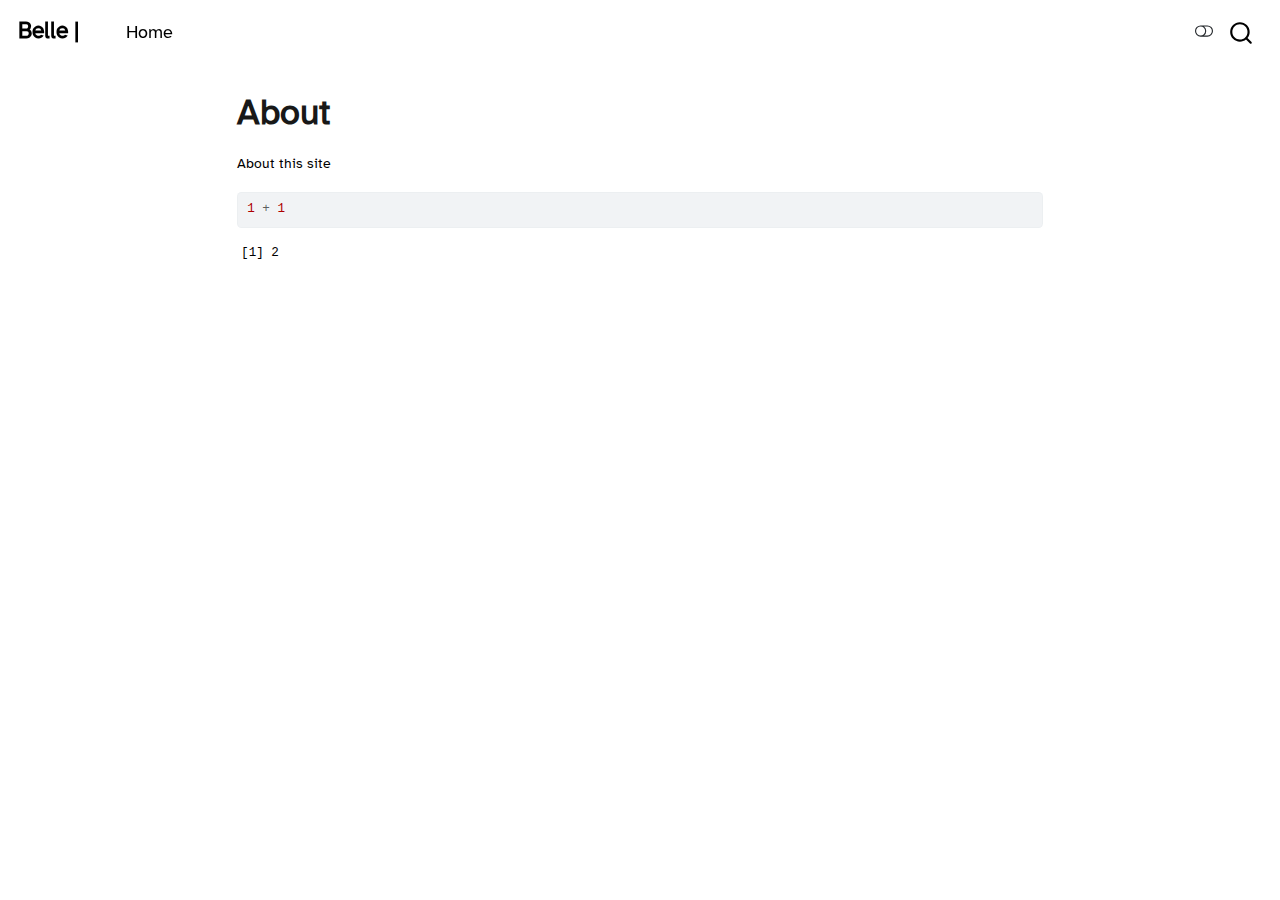
==== docs/about.html @ 29808229 "first commit" ====
<!DOCTYPE html>
<html xmlns="http://www.w3.org/1999/xhtml" lang="en" xml:lang="en"><head>

<meta charset="utf-8">
<meta name="generator" content="quarto-1.3.450">

<meta name="viewport" content="width=device-width, initial-scale=1.0, user-scalable=yes">


<title>Belle the Cat - About</title>
<style>
code{white-space: pre-wrap;}
span.smallcaps{font-variant: small-caps;}
div.columns{display: flex; gap: min(4vw, 1.5em);}
div.column{flex: auto; overflow-x: auto;}
div.hanging-indent{margin-left: 1.5em; text-indent: -1.5em;}
ul.task-list{list-style: none;}
ul.task-list li input[type="checkbox"] {
  width: 0.8em;
  margin: 0 0.8em 0.2em -1em; /* quarto-specific, see https://github.com/quarto-dev/quarto-cli/issues/4556 */ 
  vertical-align: middle;
}
/* CSS for syntax highlighting */
pre > code.sourceCode { white-space: pre; position: relative; }
pre > code.sourceCode > span { display: inline-block; line-height: 1.25; }
pre > code.sourceCode > span:empty { height: 1.2em; }
.sourceCode { overflow: visible; }
code.sourceCode > span { color: inherit; text-decoration: inherit; }
div.sourceCode { margin: 1em 0; }
pre.sourceCode { margin: 0; }
@media screen {
div.sourceCode { overflow: auto; }
}
@media print {
pre > code.sourceCode { white-space: pre-wrap; }
pre > code.sourceCode > span { text-indent: -5em; padding-left: 5em; }
}
pre.numberSource code
  { counter-reset: source-line 0; }
pre.numberSource code > span
  { position: relative; left: -4em; counter-increment: source-line; }
pre.numberSource code > span > a:first-child::before
  { content: counter(source-line);
    position: relative; left: -1em; text-align: right; vertical-align: baseline;
    border: none; display: inline-block;
    -webkit-touch-callout: none; -webkit-user-select: none;
    -khtml-user-select: none; -moz-user-select: none;
    -ms-user-select: none; user-select: none;
    padding: 0 4px; width: 4em;
  }
pre.numberSource { margin-left: 3em;  padding-left: 4px; }
div.sourceCode
  {   }
@media screen {
pre > code.sourceCode > span > a:first-child::before { text-decoration: underline; }
}
</style>


<script src="site_libs/quarto-nav/quarto-nav.js"></script>
<script src="site_libs/quarto-nav/headroom.min.js"></script>
<script src="site_libs/clipboard/clipboard.min.js"></script>
<script src="site_libs/quarto-search/autocomplete.umd.js"></script>
<script src="site_libs/quarto-search/fuse.min.js"></script>
<script src="site_libs/quarto-search/quarto-search.js"></script>
<meta name="quarto:offset" content="./">
<script src="site_libs/quarto-html/quarto.js"></script>
<script src="site_libs/quarto-html/popper.min.js"></script>
<script src="site_libs/quarto-html/tippy.umd.min.js"></script>
<script src="site_libs/quarto-html/anchor.min.js"></script>
<link href="site_libs/quarto-html/tippy.css" rel="stylesheet">
<link href="site_libs/quarto-html/quarto-syntax-highlighting.css" rel="stylesheet" class="quarto-color-scheme" id="quarto-text-highlighting-styles">
<link href="site_libs/quarto-html/quarto-syntax-highlighting-dark.css" rel="prefetch" class="quarto-color-scheme quarto-color-alternate" id="quarto-text-highlighting-styles">
<script src="site_libs/bootstrap/bootstrap.min.js"></script>
<link href="site_libs/bootstrap/bootstrap-icons.css" rel="stylesheet">
<link href="site_libs/bootstrap/bootstrap.min.css" rel="stylesheet" class="quarto-color-scheme" id="quarto-bootstrap" data-mode="light">
<link href="site_libs/bootstrap/bootstrap-dark.min.css" rel="prefetch" class="quarto-color-scheme quarto-color-alternate" id="quarto-bootstrap" data-mode="dark">
<script id="quarto-search-options" type="application/json">{
  "location": "navbar",
  "copy-button": false,
  "collapse-after": 3,
  "panel-placement": "end",
  "type": "overlay",
  "limit": 20,
  "language": {
    "search-no-results-text": "No results",
    "search-matching-documents-text": "matching documents",
    "search-copy-link-title": "Copy link to search",
    "search-hide-matches-text": "Hide additional matches",
    "search-more-match-text": "more match in this document",
    "search-more-matches-text": "more matches in this document",
    "search-clear-button-title": "Clear",
    "search-detached-cancel-button-title": "Cancel",
    "search-submit-button-title": "Submit",
    "search-label": "Search"
  }
}</script>
<style>html{ scroll-behavior: smooth; }</style>


<meta property="og:title" content="Belle the Cat - About">
<meta property="og:description" content="">
<meta property="og:image" content="image/logo.png">
<meta property="og:site-name" content="Belle the Cat">
<meta property="og:image:height" content="500">
<meta property="og:image:width" content="500">
</head>

<body class="nav-fixed fullcontent">

<div id="quarto-search-results"></div>
  <header id="quarto-header" class="headroom fixed-top">
    <nav class="navbar navbar-expand-lg navbar-dark ">
      <div class="navbar-container container-fluid">
      <div class="navbar-brand-container">
    <a class="navbar-brand" href="./index.html">
    <span class="navbar-title">Belle <span class="blink">|</span></span>
    </a>
  </div>
            <div id="quarto-search" class="" title="Search"></div>
          <button class="navbar-toggler" type="button" data-bs-toggle="collapse" data-bs-target="#navbarCollapse" aria-controls="navbarCollapse" aria-expanded="false" aria-label="Toggle navigation" onclick="if (window.quartoToggleHeadroom) { window.quartoToggleHeadroom(); }">
  <span class="navbar-toggler-icon"></span>
</button>
          <div class="collapse navbar-collapse" id="navbarCollapse">
            <ul class="navbar-nav navbar-nav-scroll me-auto">
  <li class="nav-item">
    <a class="nav-link" href="./index.html" rel="" target="">
 <span class="menu-text">Home</span></a>
  </li>  
</ul>
            <ul class="navbar-nav navbar-nav-scroll ms-auto">
</ul>
            <div class="quarto-navbar-tools">
  <a href="" class="quarto-color-scheme-toggle quarto-navigation-tool  px-1" onclick="window.quartoToggleColorScheme(); return false;" title="Toggle dark mode"><i class="bi"></i></a>
</div>
          </div> <!-- /navcollapse -->
      </div> <!-- /container-fluid -->
    </nav>
</header>
<!-- content -->
<div id="quarto-content" class="quarto-container page-columns page-rows-contents page-layout-article page-navbar">
<!-- sidebar -->
<!-- margin-sidebar -->
    
<!-- main -->
<main class="content" id="quarto-document-content">

<header id="title-block-header" class="quarto-title-block default">
<div class="quarto-title">
<h1 class="title">About</h1>
</div>



<div class="quarto-title-meta">

    
  
    
  </div>
  

</header>

<p>About this site</p>
<div class="cell">
<div class="sourceCode cell-code" id="cb1"><pre class="sourceCode r code-with-copy"><code class="sourceCode r"><span id="cb1-1"><a href="#cb1-1" aria-hidden="true" tabindex="-1"></a><span class="dv">1</span> <span class="sc">+</span> <span class="dv">1</span></span></code><button title="Copy to Clipboard" class="code-copy-button"><i class="bi"></i></button></pre></div>
<div class="cell-output cell-output-stdout">
<pre><code>[1] 2</code></pre>
</div>
</div>



</main> <!-- /main -->
<script id="quarto-html-after-body" type="application/javascript">
window.document.addEventListener("DOMContentLoaded", function (event) {
  const toggleBodyColorMode = (bsSheetEl) => {
    const mode = bsSheetEl.getAttribute("data-mode");
    const bodyEl = window.document.querySelector("body");
    if (mode === "dark") {
      bodyEl.classList.add("quarto-dark");
      bodyEl.classList.remove("quarto-light");
    } else {
      bodyEl.classList.add("quarto-light");
      bodyEl.classList.remove("quarto-dark");
    }
  }
  const toggleBodyColorPrimary = () => {
    const bsSheetEl = window.document.querySelector("link#quarto-bootstrap");
    if (bsSheetEl) {
      toggleBodyColorMode(bsSheetEl);
    }
  }
  toggleBodyColorPrimary();  
  const disableStylesheet = (stylesheets) => {
    for (let i=0; i < stylesheets.length; i++) {
      const stylesheet = stylesheets[i];
      stylesheet.rel = 'prefetch';
    }
  }
  const enableStylesheet = (stylesheets) => {
    for (let i=0; i < stylesheets.length; i++) {
      const stylesheet = stylesheets[i];
      stylesheet.rel = 'stylesheet';
    }
  }
  const manageTransitions = (selector, allowTransitions) => {
    const els = window.document.querySelectorAll(selector);
    for (let i=0; i < els.length; i++) {
      const el = els[i];
      if (allowTransitions) {
        el.classList.remove('notransition');
      } else {
        el.classList.add('notransition');
      }
    }
  }
  const toggleColorMode = (alternate) => {
    // Switch the stylesheets
    const alternateStylesheets = window.document.querySelectorAll('link.quarto-color-scheme.quarto-color-alternate');
    manageTransitions('#quarto-margin-sidebar .nav-link', false);
    if (alternate) {
      enableStylesheet(alternateStylesheets);
      for (const sheetNode of alternateStylesheets) {
        if (sheetNode.id === "quarto-bootstrap") {
          toggleBodyColorMode(sheetNode);
        }
      }
    } else {
      disableStylesheet(alternateStylesheets);
      toggleBodyColorPrimary();
    }
    manageTransitions('#quarto-margin-sidebar .nav-link', true);
    // Switch the toggles
    const toggles = window.document.querySelectorAll('.quarto-color-scheme-toggle');
    for (let i=0; i < toggles.length; i++) {
      const toggle = toggles[i];
      if (toggle) {
        if (alternate) {
          toggle.classList.add("alternate");     
        } else {
          toggle.classList.remove("alternate");
        }
      }
    }
    // Hack to workaround the fact that safari doesn't
    // properly recolor the scrollbar when toggling (#1455)
    if (navigator.userAgent.indexOf('Safari') > 0 && navigator.userAgent.indexOf('Chrome') == -1) {
      manageTransitions("body", false);
      window.scrollTo(0, 1);
      setTimeout(() => {
        window.scrollTo(0, 0);
        manageTransitions("body", true);
      }, 40);  
    }
  }
  const isFileUrl = () => { 
    return window.location.protocol === 'file:';
  }
  const hasAlternateSentinel = () => {  
    let styleSentinel = getColorSchemeSentinel();
    if (styleSentinel !== null) {
      return styleSentinel === "alternate";
    } else {
      return false;
    }
  }
  const setStyleSentinel = (alternate) => {
    const value = alternate ? "alternate" : "default";
    if (!isFileUrl()) {
      window.localStorage.setItem("quarto-color-scheme", value);
    } else {
      localAlternateSentinel = value;
    }
  }
  const getColorSchemeSentinel = () => {
    if (!isFileUrl()) {
      const storageValue = window.localStorage.getItem("quarto-color-scheme");
      return storageValue != null ? storageValue : localAlternateSentinel;
    } else {
      return localAlternateSentinel;
    }
  }
  let localAlternateSentinel = 'default';
  // Dark / light mode switch
  window.quartoToggleColorScheme = () => {
    // Read the current dark / light value 
    let toAlternate = !hasAlternateSentinel();
    toggleColorMode(toAlternate);
    setStyleSentinel(toAlternate);
  };
  // Ensure there is a toggle, if there isn't float one in the top right
  if (window.document.querySelector('.quarto-color-scheme-toggle') === null) {
    const a = window.document.createElement('a');
    a.classList.add('top-right');
    a.classList.add('quarto-color-scheme-toggle');
    a.href = "";
    a.onclick = function() { try { window.quartoToggleColorScheme(); } catch {} return false; };
    const i = window.document.createElement("i");
    i.classList.add('bi');
    a.appendChild(i);
    window.document.body.appendChild(a);
  }
  // Switch to dark mode if need be
  if (hasAlternateSentinel()) {
    toggleColorMode(true);
  } else {
    toggleColorMode(false);
  }
  const icon = "";
  const anchorJS = new window.AnchorJS();
  anchorJS.options = {
    placement: 'right',
    icon: icon
  };
  anchorJS.add('.anchored');
  const isCodeAnnotation = (el) => {
    for (const clz of el.classList) {
      if (clz.startsWith('code-annotation-')) {                     
        return true;
      }
    }
    return false;
  }
  const clipboard = new window.ClipboardJS('.code-copy-button', {
    text: function(trigger) {
      const codeEl = trigger.previousElementSibling.cloneNode(true);
      for (const childEl of codeEl.children) {
        if (isCodeAnnotation(childEl)) {
          childEl.remove();
        }
      }
      return codeEl.innerText;
    }
  });
  clipboard.on('success', function(e) {
    // button target
    const button = e.trigger;
    // don't keep focus
    button.blur();
    // flash "checked"
    button.classList.add('code-copy-button-checked');
    var currentTitle = button.getAttribute("title");
    button.setAttribute("title", "Copied!");
    let tooltip;
    if (window.bootstrap) {
      button.setAttribute("data-bs-toggle", "tooltip");
      button.setAttribute("data-bs-placement", "left");
      button.setAttribute("data-bs-title", "Copied!");
      tooltip = new bootstrap.Tooltip(button, 
        { trigger: "manual", 
          customClass: "code-copy-button-tooltip",
          offset: [0, -8]});
      tooltip.show();    
    }
    setTimeout(function() {
      if (tooltip) {
        tooltip.hide();
        button.removeAttribute("data-bs-title");
        button.removeAttribute("data-bs-toggle");
        button.removeAttribute("data-bs-placement");
      }
      button.setAttribute("title", currentTitle);
      button.classList.remove('code-copy-button-checked');
    }, 1000);
    // clear code selection
    e.clearSelection();
  });
  function tippyHover(el, contentFn) {
    const config = {
      allowHTML: true,
      content: contentFn,
      maxWidth: 500,
      delay: 100,
      arrow: false,
      appendTo: function(el) {
          return el.parentElement;
      },
      interactive: true,
      interactiveBorder: 10,
      theme: 'quarto',
      placement: 'bottom-start'
    };
    window.tippy(el, config); 
  }
  const noterefs = window.document.querySelectorAll('a[role="doc-noteref"]');
  for (var i=0; i<noterefs.length; i++) {
    const ref = noterefs[i];
    tippyHover(ref, function() {
      // use id or data attribute instead here
      let href = ref.getAttribute('data-footnote-href') || ref.getAttribute('href');
      try { href = new URL(href).hash; } catch {}
      const id = href.replace(/^#\/?/, "");
      const note = window.document.getElementById(id);
      return note.innerHTML;
    });
  }
      let selectedAnnoteEl;
      const selectorForAnnotation = ( cell, annotation) => {
        let cellAttr = 'data-code-cell="' + cell + '"';
        let lineAttr = 'data-code-annotation="' +  annotation + '"';
        const selector = 'span[' + cellAttr + '][' + lineAttr + ']';
        return selector;
      }
      const selectCodeLines = (annoteEl) => {
        const doc = window.document;
        const targetCell = annoteEl.getAttribute("data-target-cell");
        const targetAnnotation = annoteEl.getAttribute("data-target-annotation");
        const annoteSpan = window.document.querySelector(selectorForAnnotation(targetCell, targetAnnotation));
        const lines = annoteSpan.getAttribute("data-code-lines").split(",");
        const lineIds = lines.map((line) => {
          return targetCell + "-" + line;
        })
        let top = null;
        let height = null;
        let parent = null;
        if (lineIds.length > 0) {
            //compute the position of the single el (top and bottom and make a div)
            const el = window.document.getElementById(lineIds[0]);
            top = el.offsetTop;
            height = el.offsetHeight;
            parent = el.parentElement.parentElement;
          if (lineIds.length > 1) {
            const lastEl = window.document.getElementById(lineIds[lineIds.length - 1]);
            const bottom = lastEl.offsetTop + lastEl.offsetHeight;
            height = bottom - top;
          }
          if (top !== null && height !== null && parent !== null) {
            // cook up a div (if necessary) and position it 
            let div = window.document.getElementById("code-annotation-line-highlight");
            if (div === null) {
              div = window.document.createElement("div");
              div.setAttribute("id", "code-annotation-line-highlight");
              div.style.position = 'absolute';
              parent.appendChild(div);
            }
            div.style.top = top - 2 + "px";
            div.style.height = height + 4 + "px";
            let gutterDiv = window.document.getElementById("code-annotation-line-highlight-gutter");
            if (gutterDiv === null) {
              gutterDiv = window.document.createElement("div");
              gutterDiv.setAttribute("id", "code-annotation-line-highlight-gutter");
              gutterDiv.style.position = 'absolute';
              const codeCell = window.document.getElementById(targetCell);
              const gutter = codeCell.querySelector('.code-annotation-gutter');
              gutter.appendChild(gutterDiv);
            }
            gutterDiv.style.top = top - 2 + "px";
            gutterDiv.style.height = height + 4 + "px";
          }
          selectedAnnoteEl = annoteEl;
        }
      };
      const unselectCodeLines = () => {
        const elementsIds = ["code-annotation-line-highlight", "code-annotation-line-highlight-gutter"];
        elementsIds.forEach((elId) => {
          const div = window.document.getElementById(elId);
          if (div) {
            div.remove();
          }
        });
        selectedAnnoteEl = undefined;
      };
      // Attach click handler to the DT
      const annoteDls = window.document.querySelectorAll('dt[data-target-cell]');
      for (const annoteDlNode of annoteDls) {
        annoteDlNode.addEventListener('click', (event) => {
          const clickedEl = event.target;
          if (clickedEl !== selectedAnnoteEl) {
            unselectCodeLines();
            const activeEl = window.document.querySelector('dt[data-target-cell].code-annotation-active');
            if (activeEl) {
              activeEl.classList.remove('code-annotation-active');
            }
            selectCodeLines(clickedEl);
            clickedEl.classList.add('code-annotation-active');
          } else {
            // Unselect the line
            unselectCodeLines();
            clickedEl.classList.remove('code-annotation-active');
          }
        });
      }
  const findCites = (el) => {
    const parentEl = el.parentElement;
    if (parentEl) {
      const cites = parentEl.dataset.cites;
      if (cites) {
        return {
          el,
          cites: cites.split(' ')
        };
      } else {
        return findCites(el.parentElement)
      }
    } else {
      return undefined;
    }
  };
  var bibliorefs = window.document.querySelectorAll('a[role="doc-biblioref"]');
  for (var i=0; i<bibliorefs.length; i++) {
    const ref = bibliorefs[i];
    const citeInfo = findCites(ref);
    if (citeInfo) {
      tippyHover(citeInfo.el, function() {
        var popup = window.document.createElement('div');
        citeInfo.cites.forEach(function(cite) {
          var citeDiv = window.document.createElement('div');
          citeDiv.classList.add('hanging-indent');
          citeDiv.classList.add('csl-entry');
          var biblioDiv = window.document.getElementById('ref-' + cite);
          if (biblioDiv) {
            citeDiv.innerHTML = biblioDiv.innerHTML;
          }
          popup.appendChild(citeDiv);
        });
        return popup.innerHTML;
      });
    }
  }
    var localhostRegex = new RegExp(/^(?:http|https):\/\/localhost\:?[0-9]*\//);
      var filterRegex = new RegExp('/' + window.location.host + '/');
    var isInternal = (href) => {
        return filterRegex.test(href) || localhostRegex.test(href);
    }
    // Inspect non-navigation links and adorn them if external
 	var links = window.document.querySelectorAll('a[href]:not(.nav-link):not(.navbar-brand):not(.toc-action):not(.sidebar-link):not(.sidebar-item-toggle):not(.pagination-link):not(.no-external):not([aria-hidden]):not(.dropdown-item)');
    for (var i=0; i<links.length; i++) {
      const link = links[i];
      if (!isInternal(link.href)) {
          // target, if specified
          link.setAttribute("target", "_blank");
      }
    }
});
</script>
</div> <!-- /content -->



<script src="site_libs/quarto-html/zenscroll-min.js"></script>
</body></html>
---- docs/site_libs/quarto-html/tippy.css ----
.tippy-box[data-animation=fade][data-state=hidden]{opacity:0}[data-tippy-root]{max-width:calc(100vw - 10px)}.tippy-box{position:relative;background-color:#333;color:#fff;border-radius:4px;font-size:14px;line-height:1.4;white-space:normal;outline:0;transition-property:transform,visibility,opacity}.tippy-box[data-placement^=top]>.tippy-arrow{bottom:0}.tippy-box[data-placement^=top]>.tippy-arrow:before{bottom:-7px;left:0;border-width:8px 8px 0;border-top-color:initial;transform-origin:center top}.tippy-box[data-placement^=bottom]>.tippy-arrow{top:0}.tippy-box[data-placement^=bottom]>.tippy-arrow:before{top:-7px;left:0;border-width:0 8px 8px;border-bottom-color:initial;transform-origin:center bottom}.tippy-box[data-placement^=left]>.tippy-arrow{right:0}.tippy-box[data-placement^=left]>.tippy-arrow:before{border-width:8px 0 8px 8px;border-left-color:initial;right:-7px;transform-origin:center left}.tippy-box[data-placement^=right]>.tippy-arrow{left:0}.tippy-box[data-placement^=right]>.tippy-arrow:before{left:-7px;border-width:8px 8px 8px 0;border-right-color:initial;transform-origin:center right}.tippy-box[data-inertia][data-state=visible]{transition-timing-function:cubic-bezier(.54,1.5,.38,1.11)}.tippy-arrow{width:16px;height:16px;color:#333}.tippy-arrow:before{content:"";position:absolute;border-color:transparent;border-style:solid}.tippy-content{position:relative;padding:5px 9px;z-index:1}
---- docs/site_libs/quarto-html/quarto-syntax-highlighting.css ----
/* quarto syntax highlight colors */
:root {
  --quarto-hl-ot-color: #003B4F;
  --quarto-hl-at-color: #657422;
  --quarto-hl-ss-color: #20794D;
  --quarto-hl-an-color: #5E5E5E;
  --quarto-hl-fu-color: #4758AB;
  --quarto-hl-st-color: #20794D;
  --quarto-hl-cf-color: #003B4F;
  --quarto-hl-op-color: #5E5E5E;
  --quarto-hl-er-color: #AD0000;
  --quarto-hl-bn-color: #AD0000;
  --quarto-hl-al-color: #AD0000;
  --quarto-hl-va-color: #111111;
  --quarto-hl-bu-color: inherit;
  --quarto-hl-ex-color: inherit;
  --quarto-hl-pp-color: #AD0000;
  --quarto-hl-in-color: #5E5E5E;
  --quarto-hl-vs-color: #20794D;
  --quarto-hl-wa-color: #5E5E5E;
  --quarto-hl-do-color: #5E5E5E;
  --quarto-hl-im-color: #00769E;
  --quarto-hl-ch-color: #20794D;
  --quarto-hl-dt-color: #AD0000;
  --quarto-hl-fl-color: #AD0000;
  --quarto-hl-co-color: #5E5E5E;
  --quarto-hl-cv-color: #5E5E5E;
  --quarto-hl-cn-color: #8f5902;
  --quarto-hl-sc-color: #5E5E5E;
  --quarto-hl-dv-color: #AD0000;
  --quarto-hl-kw-color: #003B4F;
}

/* other quarto variables */
:root {
  --quarto-font-monospace: SFMono-Regular, Menlo, Monaco, Consolas, "Liberation Mono", "Courier New", monospace;
}

pre > code.sourceCode > span {
  color: #003B4F;
}

code span {
  color: #003B4F;
}

code.sourceCode > span {
  color: #003B4F;
}

div.sourceCode,
div.sourceCode pre.sourceCode {
  color: #003B4F;
}

code span.ot {
  color: #003B4F;
  font-style: inherit;
}

code span.at {
  color: #657422;
  font-style: inherit;
}

code span.ss {
  color: #20794D;
  font-style: inherit;
}

code span.an {
  color: #5E5E5E;
  font-style: inherit;
}

code span.fu {
  color: #4758AB;
  font-style: inherit;
}

code span.st {
  color: #20794D;
  font-style: inherit;
}

code span.cf {
  color: #003B4F;
  font-style: inherit;
}

code span.op {
  color: #5E5E5E;
  font-style: inherit;
}

code span.er {
  color: #AD0000;
  font-style: inherit;
}

code span.bn {
  color: #AD0000;
  font-style: inherit;
}

code span.al {
  color: #AD0000;
  font-style: inherit;
}

code span.va {
  color: #111111;
  font-style: inherit;
}

code span.bu {
  font-style: inherit;
}

code span.ex {
  font-style: inherit;
}

code span.pp {
  color: #AD0000;
  font-style: inherit;
}

code span.in {
  color: #5E5E5E;
  font-style: inherit;
}

code span.vs {
  color: #20794D;
  font-style: inherit;
}

code span.wa {
  color: #5E5E5E;
  font-style: italic;
}

code span.do {
  color: #5E5E5E;
  font-style: italic;
}

code span.im {
  color: #00769E;
  font-style: inherit;
}

code span.ch {
  color: #20794D;
  font-style: inherit;
}

code span.dt {
  color: #AD0000;
  font-style: inherit;
}

code span.fl {
  color: #AD0000;
  font-style: inherit;
}

code span.co {
  color: #5E5E5E;
  font-style: inherit;
}

code span.cv {
  color: #5E5E5E;
  font-style: italic;
}

code span.cn {
  color: #8f5902;
  font-style: inherit;
}

code span.sc {
  color: #5E5E5E;
  font-style: inherit;
}

code span.dv {
  color: #AD0000;
  font-style: inherit;
}

code span.kw {
  color: #003B4F;
  font-style: inherit;
}

.prevent-inlining {
  content: "</";
}

/*# sourceMappingURL=debc5d5d77c3f9108843748ff7464032.css.map */
---- docs/site_libs/quarto-html/quarto-syntax-highlighting-dark.css ----
/* quarto syntax highlight colors */
:root {
  --quarto-hl-al-color: #f07178;
  --quarto-hl-an-color: #d4d0ab;
  --quarto-hl-at-color: #00e0e0;
  --quarto-hl-bn-color: #d4d0ab;
  --quarto-hl-bu-color: #abe338;
  --quarto-hl-ch-color: #abe338;
  --quarto-hl-co-color: #f8f8f2;
  --quarto-hl-cv-color: #ffd700;
  --quarto-hl-cn-color: #ffd700;
  --quarto-hl-cf-color: #ffa07a;
  --quarto-hl-dt-color: #ffa07a;
  --quarto-hl-dv-color: #d4d0ab;
  --quarto-hl-do-color: #f8f8f2;
  --quarto-hl-er-color: #f07178;
  --quarto-hl-ex-color: #00e0e0;
  --quarto-hl-fl-color: #d4d0ab;
  --quarto-hl-fu-color: #ffa07a;
  --quarto-hl-im-color: #abe338;
  --quarto-hl-in-color: #d4d0ab;
  --quarto-hl-kw-color: #ffa07a;
  --quarto-hl-op-color: #ffa07a;
  --quarto-hl-ot-color: #00e0e0;
  --quarto-hl-pp-color: #dcc6e0;
  --quarto-hl-re-color: #00e0e0;
  --quarto-hl-sc-color: #abe338;
  --quarto-hl-ss-color: #abe338;
  --quarto-hl-st-color: #abe338;
  --quarto-hl-va-color: #00e0e0;
  --quarto-hl-vs-color: #abe338;
  --quarto-hl-wa-color: #dcc6e0;
}

/* other quarto variables */
:root {
  --quarto-font-monospace: SFMono-Regular, Menlo, Monaco, Consolas, "Liberation Mono", "Courier New", monospace;
}

code span.al {
  background-color: #2a0f15;
  font-weight: bold;
  color: #f07178;
}

code span.an {
  color: #d4d0ab;
}

code span.at {
  color: #00e0e0;
}

code span.bn {
  color: #d4d0ab;
}

code span.bu {
  color: #abe338;
}

code span.ch {
  color: #abe338;
}

code span.co {
  font-style: italic;
  color: #f8f8f2;
}

code span.cv {
  color: #ffd700;
}

code span.cn {
  color: #ffd700;
}

code span.cf {
  font-weight: bold;
  color: #ffa07a;
}

code span.dt {
  color: #ffa07a;
}

code span.dv {
  color: #d4d0ab;
}

code span.do {
  color: #f8f8f2;
}

code span.er {
  color: #f07178;
  text-decoration: underline;
}

code span.ex {
  font-weight: bold;
  color: #00e0e0;
}

code span.fl {
  color: #d4d0ab;
}

code span.fu {
  color: #ffa07a;
}

code span.im {
  color: #abe338;
}

code span.in {
  color: #d4d0ab;
}

code span.kw {
  font-weight: bold;
  color: #ffa07a;
}

pre > code.sourceCode > span {
  color: #f8f8f2;
}

code span {
  color: #f8f8f2;
}

code.sourceCode > span {
  color: #f8f8f2;
}

div.sourceCode,
div.sourceCode pre.sourceCode {
  color: #f8f8f2;
}

code span.op {
  color: #ffa07a;
}

code span.ot {
  color: #00e0e0;
}

code span.pp {
  color: #dcc6e0;
}

code span.re {
  background-color: #f8f8f2;
  color: #00e0e0;
}

code span.sc {
  color: #abe338;
}

code span.ss {
  color: #abe338;
}

code span.st {
  color: #abe338;
}

code span.va {
  color: #00e0e0;
}

code span.vs {
  color: #abe338;
}

code span.wa {
  color: #dcc6e0;
}

.prevent-inlining {
  content: "</";
}

/*# sourceMappingURL=935a306eefa94366c21e1a970dddb765.css.map */
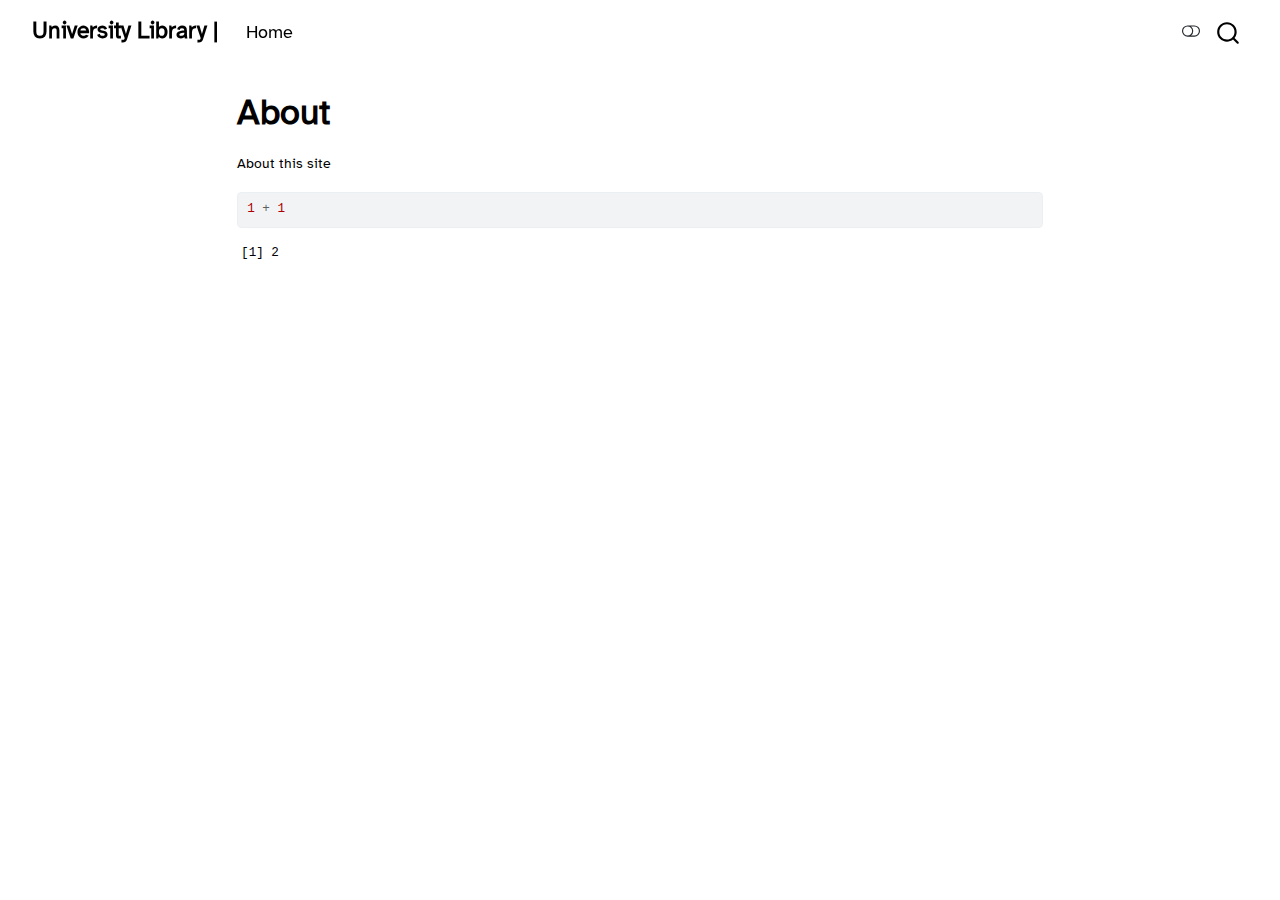
==== commit 7897c36f: "update design" ====
--- a/docs/about.html
+++ b/docs/about.html
@@ -2,12 +2,12 @@
 <html xmlns="http://www.w3.org/1999/xhtml" lang="en" xml:lang="en"><head>
 
 <meta charset="utf-8">
-<meta name="generator" content="quarto-1.3.450">
+<meta name="generator" content="quarto-1.4.549">
 
 <meta name="viewport" content="width=device-width, initial-scale=1.0, user-scalable=yes">
 
 
-<title>Belle the Cat - About</title>
+<title>University Library - About</title>
 <style>
 code{white-space: pre-wrap;}
 span.smallcaps{font-variant: small-caps;}
@@ -22,7 +22,7 @@
 }
 /* CSS for syntax highlighting */
 pre > code.sourceCode { white-space: pre; position: relative; }
-pre > code.sourceCode > span { display: inline-block; line-height: 1.25; }
+pre > code.sourceCode > span { line-height: 1.25; }
 pre > code.sourceCode > span:empty { height: 1.2em; }
 .sourceCode { overflow: visible; }
 code.sourceCode > span { color: inherit; text-decoration: inherit; }
@@ -81,7 +81,13 @@
   "collapse-after": 3,
   "panel-placement": "end",
   "type": "overlay",
-  "limit": 20,
+  "limit": 50,
+  "keyboard-shortcut": [
+    "f",
+    "/",
+    "s"
+  ],
+  "show-item-context": false,
   "language": {
     "search-no-results-text": "No results",
     "search-matching-documents-text": "matching documents",
@@ -90,6 +96,7 @@
     "search-more-match-text": "more match in this document",
     "search-more-matches-text": "more matches in this document",
     "search-clear-button-title": "Clear",
+    "search-text-placeholder": "",
     "search-detached-cancel-button-title": "Cancel",
     "search-submit-button-title": "Submit",
     "search-label": "Search"
@@ -98,10 +105,12 @@
 <style>html{ scroll-behavior: smooth; }</style>
 
 
-<meta property="og:title" content="Belle the Cat - About">
-<meta property="og:description" content="">
+<meta property="og:title" content="University Library - About">
+<meta property="og:description" content="Personal website">
 <meta property="og:image" content="image/logo.png">
-<meta property="og:site-name" content="Belle the Cat">
+<meta property="og:site_name" content="University Library">
+<meta property="og:image:alt" content="Some alt-text
+">
 <meta property="og:image:height" content="500">
 <meta property="og:image:width" content="500">
 </head>
@@ -110,11 +119,11 @@
 
 <div id="quarto-search-results"></div>
   <header id="quarto-header" class="headroom fixed-top">
-    <nav class="navbar navbar-expand-lg navbar-dark ">
+    <nav class="navbar navbar-expand-lg " data-bs-theme="dark">
       <div class="navbar-container container-fluid">
-      <div class="navbar-brand-container">
+      <div class="navbar-brand-container mx-auto">
     <a class="navbar-brand" href="./index.html">
-    <span class="navbar-title">Belle <span class="blink">|</span></span>
+    <span class="navbar-title">University Library <span class="blink">|</span></span>
     </a>
   </div>
             <div id="quarto-search" class="" title="Search"></div>
@@ -124,16 +133,16 @@
           <div class="collapse navbar-collapse" id="navbarCollapse">
             <ul class="navbar-nav navbar-nav-scroll me-auto">
   <li class="nav-item">
-    <a class="nav-link" href="./index.html" rel="" target="">
- <span class="menu-text">Home</span></a>
+    <a class="nav-link" href="./index.html"> 
+<span class="menu-text">Home</span></a>
   </li>  
 </ul>
             <ul class="navbar-nav navbar-nav-scroll ms-auto">
 </ul>
-            <div class="quarto-navbar-tools">
+          </div> <!-- /navcollapse -->
+          <div class="quarto-navbar-tools">
   <a href="" class="quarto-color-scheme-toggle quarto-navigation-tool  px-1" onclick="window.quartoToggleColorScheme(); return false;" title="Toggle dark mode"><i class="bi"></i></a>
 </div>
-          </div> <!-- /navcollapse -->
       </div> <!-- /container-fluid -->
     </nav>
 </header>
@@ -160,7 +169,9 @@
   </div>
   
 
+
 </header>
+
 
 <p>About this site</p>
 <div class="cell">
@@ -216,6 +227,33 @@
       }
     }
   }
+  const toggleGiscusIfUsed = (isAlternate, darkModeDefault) => {
+    const baseTheme = document.querySelector('#giscus-base-theme')?.value ?? 'light';
+    const alternateTheme = document.querySelector('#giscus-alt-theme')?.value ?? 'dark';
+    let newTheme = '';
+    if(darkModeDefault) {
+      newTheme = isAlternate ? baseTheme : alternateTheme;
+    } else {
+      newTheme = isAlternate ? alternateTheme : baseTheme;
+    }
+    const changeGiscusTheme = () => {
+      // From: https://github.com/giscus/giscus/issues/336
+      const sendMessage = (message) => {
+        const iframe = document.querySelector('iframe.giscus-frame');
+        if (!iframe) return;
+        iframe.contentWindow.postMessage({ giscus: message }, 'https://giscus.app');
+      }
+      sendMessage({
+        setConfig: {
+          theme: newTheme
+        }
+      });
+    }
+    const isGiscussLoaded = window.document.querySelector('iframe.giscus-frame') !== null;
+    if (isGiscussLoaded) {
+      changeGiscusTheme();
+    }
+  }
   const toggleColorMode = (alternate) => {
     // Switch the stylesheets
     const alternateStylesheets = window.document.querySelectorAll('link.quarto-color-scheme.quarto-color-alternate');
@@ -282,13 +320,15 @@
       return localAlternateSentinel;
     }
   }
-  let localAlternateSentinel = 'default';
+  const darkModeDefault = false;
+  let localAlternateSentinel = darkModeDefault ? 'alternate' : 'default';
   // Dark / light mode switch
   window.quartoToggleColorScheme = () => {
     // Read the current dark / light value 
     let toAlternate = !hasAlternateSentinel();
     toggleColorMode(toAlternate);
     setStyleSentinel(toAlternate);
+    toggleGiscusIfUsed(toAlternate, darkModeDefault);
   };
   // Ensure there is a toggle, if there isn't float one in the top right
   if (window.document.querySelector('.quarto-color-scheme-toggle') === null) {
@@ -367,10 +407,27 @@
     // clear code selection
     e.clearSelection();
   });
-  function tippyHover(el, contentFn) {
+    var localhostRegex = new RegExp(/^(?:http|https):\/\/localhost\:?[0-9]*\//);
+    var mailtoRegex = new RegExp(/^mailto:/);
+      var filterRegex = new RegExp('/' + window.location.host + '/');
+    var isInternal = (href) => {
+        return filterRegex.test(href) || localhostRegex.test(href) || mailtoRegex.test(href);
+    }
+    // Inspect non-navigation links and adorn them if external
+ 	var links = window.document.querySelectorAll('a[href]:not(.nav-link):not(.navbar-brand):not(.toc-action):not(.sidebar-link):not(.sidebar-item-toggle):not(.pagination-link):not(.no-external):not([aria-hidden]):not(.dropdown-item):not(.quarto-navigation-tool)');
+    for (var i=0; i<links.length; i++) {
+      const link = links[i];
+      if (!isInternal(link.href)) {
+          // target, if specified
+          link.setAttribute("target", "_blank");
+          if (link.getAttribute("rel") === null) {
+            link.setAttribute("rel", "noopener");
+          }
+      }
+    }
+  function tippyHover(el, contentFn, onTriggerFn, onUntriggerFn) {
     const config = {
       allowHTML: true,
-      content: contentFn,
       maxWidth: 500,
       delay: 100,
       arrow: false,
@@ -380,8 +437,17 @@
       interactive: true,
       interactiveBorder: 10,
       theme: 'quarto',
-      placement: 'bottom-start'
+      placement: 'bottom-start',
     };
+    if (contentFn) {
+      config.content = contentFn;
+    }
+    if (onTriggerFn) {
+      config.onTrigger = onTriggerFn;
+    }
+    if (onUntriggerFn) {
+      config.onUntrigger = onUntriggerFn;
+    }
     window.tippy(el, config); 
   }
   const noterefs = window.document.querySelectorAll('a[role="doc-noteref"]');
@@ -394,6 +460,125 @@
       const id = href.replace(/^#\/?/, "");
       const note = window.document.getElementById(id);
       return note.innerHTML;
+    });
+  }
+  const xrefs = window.document.querySelectorAll('a.quarto-xref');
+  const processXRef = (id, note) => {
+    // Strip column container classes
+    const stripColumnClz = (el) => {
+      el.classList.remove("page-full", "page-columns");
+      if (el.children) {
+        for (const child of el.children) {
+          stripColumnClz(child);
+        }
+      }
+    }
+    stripColumnClz(note)
+    if (id === null || id.startsWith('sec-')) {
+      // Special case sections, only their first couple elements
+      const container = document.createElement("div");
+      if (note.children && note.children.length > 2) {
+        container.appendChild(note.children[0].cloneNode(true));
+        for (let i = 1; i < note.children.length; i++) {
+          const child = note.children[i];
+          if (child.tagName === "P" && child.innerText === "") {
+            continue;
+          } else {
+            container.appendChild(child.cloneNode(true));
+            break;
+          }
+        }
+        if (window.Quarto?.typesetMath) {
+          window.Quarto.typesetMath(container);
+        }
+        return container.innerHTML
+      } else {
+        if (window.Quarto?.typesetMath) {
+          window.Quarto.typesetMath(note);
+        }
+        return note.innerHTML;
+      }
+    } else {
+      // Remove any anchor links if they are present
+      const anchorLink = note.querySelector('a.anchorjs-link');
+      if (anchorLink) {
+        anchorLink.remove();
+      }
+      if (window.Quarto?.typesetMath) {
+        window.Quarto.typesetMath(note);
+      }
+      // TODO in 1.5, we should make sure this works without a callout special case
+      if (note.classList.contains("callout")) {
+        return note.outerHTML;
+      } else {
+        return note.innerHTML;
+      }
+    }
+  }
+  for (var i=0; i<xrefs.length; i++) {
+    const xref = xrefs[i];
+    tippyHover(xref, undefined, function(instance) {
+      instance.disable();
+      let url = xref.getAttribute('href');
+      let hash = undefined; 
+      if (url.startsWith('#')) {
+        hash = url;
+      } else {
+        try { hash = new URL(url).hash; } catch {}
+      }
+      if (hash) {
+        const id = hash.replace(/^#\/?/, "");
+        const note = window.document.getElementById(id);
+        if (note !== null) {
+          try {
+            const html = processXRef(id, note.cloneNode(true));
+            instance.setContent(html);
+          } finally {
+            instance.enable();
+            instance.show();
+          }
+        } else {
+          // See if we can fetch this
+          fetch(url.split('#')[0])
+          .then(res => res.text())
+          .then(html => {
+            const parser = new DOMParser();
+            const htmlDoc = parser.parseFromString(html, "text/html");
+            const note = htmlDoc.getElementById(id);
+            if (note !== null) {
+              const html = processXRef(id, note);
+              instance.setContent(html);
+            } 
+          }).finally(() => {
+            instance.enable();
+            instance.show();
+          });
+        }
+      } else {
+        // See if we can fetch a full url (with no hash to target)
+        // This is a special case and we should probably do some content thinning / targeting
+        fetch(url)
+        .then(res => res.text())
+        .then(html => {
+          const parser = new DOMParser();
+          const htmlDoc = parser.parseFromString(html, "text/html");
+          const note = htmlDoc.querySelector('main.content');
+          if (note !== null) {
+            // This should only happen for chapter cross references
+            // (since there is no id in the URL)
+            // remove the first header
+            if (note.children.length > 0 && note.children[0].tagName === "HEADER") {
+              note.children[0].remove();
+            }
+            const html = processXRef(null, note);
+            instance.setContent(html);
+          } 
+        }).finally(() => {
+          instance.enable();
+          instance.show();
+        });
+      }
+    }, function(instance) {
     });
   }
       let selectedAnnoteEl;
@@ -437,6 +622,7 @@
             }
             div.style.top = top - 2 + "px";
             div.style.height = height + 4 + "px";
+            div.style.left = 0;
             let gutterDiv = window.document.getElementById("code-annotation-line-highlight-gutter");
             if (gutterDiv === null) {
               gutterDiv = window.document.createElement("div");
@@ -462,6 +648,32 @@
         });
         selectedAnnoteEl = undefined;
       };
+        // Handle positioning of the toggle
+    window.addEventListener(
+      "resize",
+      throttle(() => {
+        elRect = undefined;
+        if (selectedAnnoteEl) {
+          selectCodeLines(selectedAnnoteEl);
+        }
+      }, 10)
+    );
+    function throttle(fn, ms) {
+    let throttle = false;
+    let timer;
+      return (...args) => {
+        if(!throttle) { // first call gets through
+            fn.apply(this, args);
+            throttle = true;
+        } else { // all the others get throttled
+            if(timer) clearTimeout(timer); // cancel #2
+            timer = setTimeout(() => {
+              fn.apply(this, args);
+              timer = throttle = false;
+            }, ms);
+        }
+      };
+    }
       // Attach click handler to the DT
       const annoteDls = window.document.querySelectorAll('dt[data-target-cell]');
       for (const annoteDlNode of annoteDls) {
@@ -519,25 +731,12 @@
       });
     }
   }
-    var localhostRegex = new RegExp(/^(?:http|https):\/\/localhost\:?[0-9]*\//);
-      var filterRegex = new RegExp('/' + window.location.host + '/');
-    var isInternal = (href) => {
-        return filterRegex.test(href) || localhostRegex.test(href);
-    }
-    // Inspect non-navigation links and adorn them if external
- 	var links = window.document.querySelectorAll('a[href]:not(.nav-link):not(.navbar-brand):not(.toc-action):not(.sidebar-link):not(.sidebar-item-toggle):not(.pagination-link):not(.no-external):not([aria-hidden]):not(.dropdown-item)');
-    for (var i=0; i<links.length; i++) {
-      const link = links[i];
-      if (!isInternal(link.href)) {
-          // target, if specified
-          link.setAttribute("target", "_blank");
-      }
-    }
 });
 </script>
 </div> <!-- /content -->
 
 
 
+
 <script src="site_libs/quarto-html/zenscroll-min.js"></script>
 </body></html>